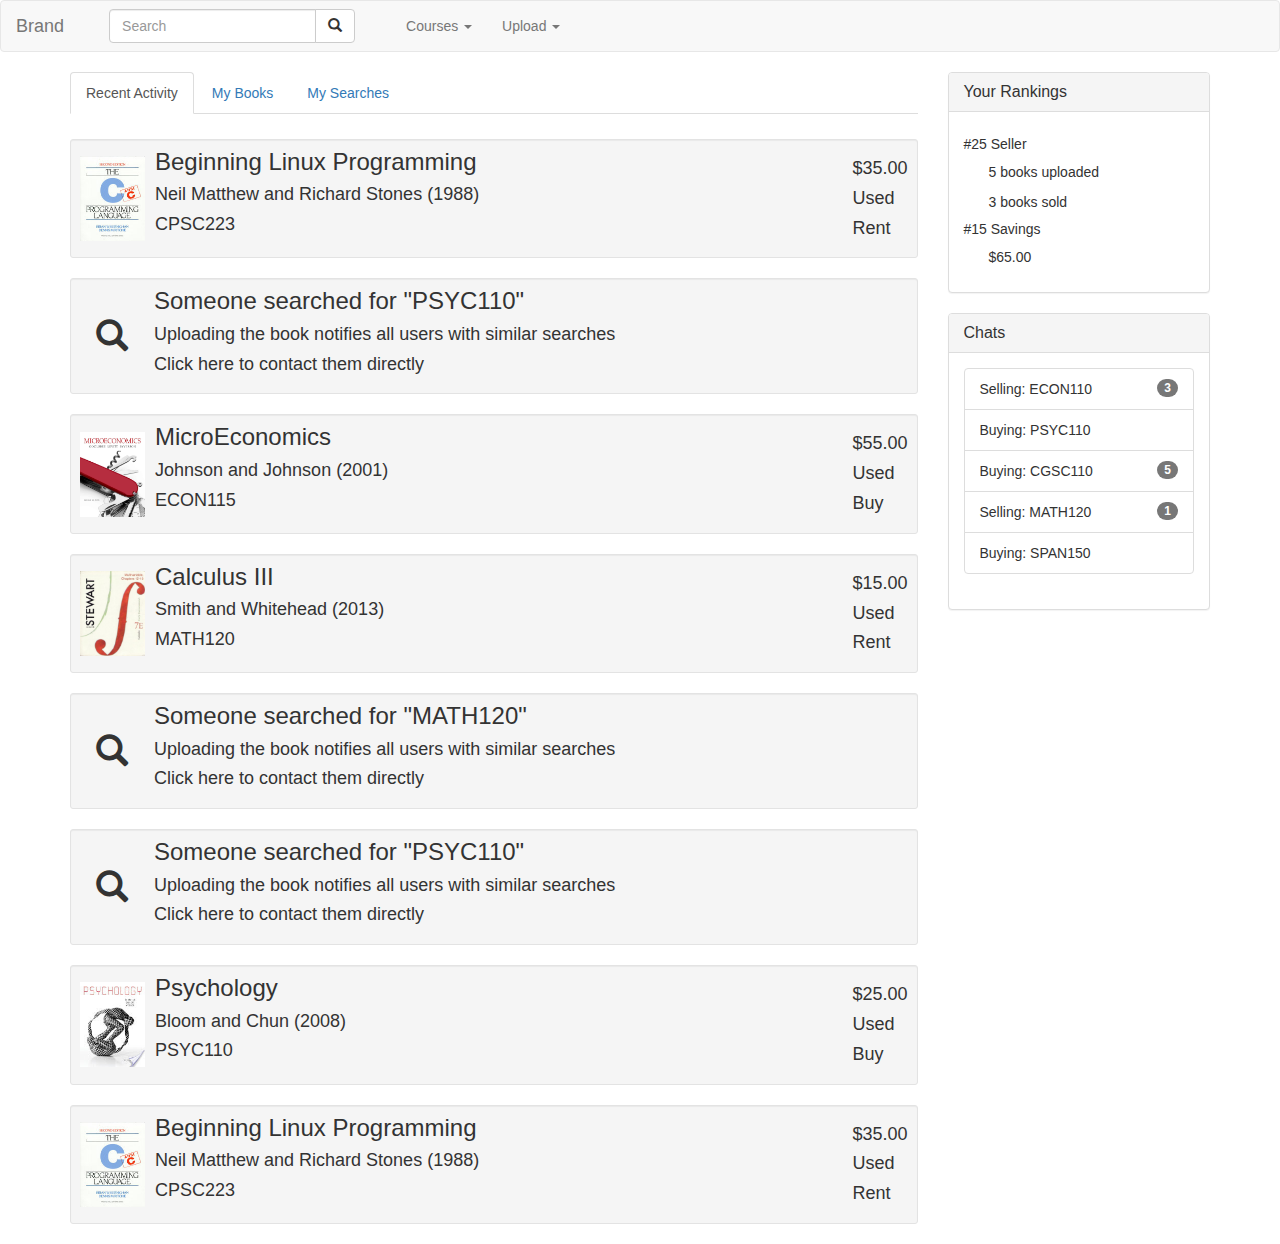
==== index.html @ 755d3ce6 "working navbar on collapse course/upload button not ready" ====
<!DOCTYPE html>
<html>

    <head>
         <link rel="stylesheet" href="css/bootstrap.css"> 
         <link rel="stylesheet" href="css/my.css">
         <title>BoolaBooks</title>
    </head>

    <body>
        
        <nav class="navbar navbar-default" role="navigation">
            <!-- Brand and toggle get grouped for better mobile display -->
            <div class="navbar-header">
                <button type="button" class="navbar-toggle" data-toggle="collapse" data-target="#bs-example-navbar-collapse-1">
                <span class="sr-only">Toggle navigation</span>
                <span class="icon-bar"></span>
                <span class="icon-bar"></span>
                <span class="icon-bar"></span>
                </button>
                <a class="navbar-brand" href="#">Brand</a>
            </div>

            <!-- Collect the nav links, forms, and other content for toggling -->
            <div class="collapse navbar-collapse" id="bs-example-navbar-collapse-1">
                <div class="col-sm-3 col-md-3">
                    <form class="navbar-form" role="search">
                        <div class="input-group">
                            <input type="text" class="form-control" placeholder="Search" name="q">
                            <div class="input-group-btn">
                                <button class="btn btn-default" type="submit"><i class="glyphicon glyphicon-search"></i></button>
                            </div>
                        </div>
                    </form>
                </div>
                <ul class="nav navbar-nav">
                    <li class="dropdown">
                        <a href="#" class="dropdown-toggle" data-toggle="dropdown">Courses <b class="caret"></b></a>
                        <ul class="dropdown-menu">
                        <li><a href="#">Action</a></li>
                        <li><a href="#">Another action</a></li>
                        <li><a href="#">Something else here</a></li>
                        <li class="divider"></li>
                        <li><a href="#">Separated link</a></li>
                        <li class="divider"></li>
                        <li><a href="#">One more separated link</a></li>
                        </ul>
                    </li>
                    <li class="dropdown">
                        <a href="#" class="dropdown-toggle" data-toggle="dropdown">Upload <b class="caret"></b></a>
                        <ul class="dropdown-menu">
                        <li><a href="#">Action</a></li>
                        <li><a href="#">Another action</a></li>
                        <li><a href="#">Something else here</a></li>
                        <li class="divider"></li>
                        <li><a href="#">Separated link</a></li>
                        <li class="divider"></li>
                        <li><a href="#">One more separated link</a></li>
                        </ul>
                    </li>
                </ul>
            </div><!-- /.navbar-collapse -->
        </nav>

        <div class="container">

            <div class="row activity-and-user-rankings">
                <div class="activity col-md-9 col-xs-12">
                    <ul class="nav nav-tabs"> <!-- not using justified works better for mobile -->
                        <li role="presentation" class="active"><a href="#">Recent Activity</a></li>
                        <li role="presentation"><a href="myBooks.html">My Books</a></li>
                        <li role="presentation"><a href="mySearches.html">My Searches</a></li>
                    </ul>
                    
                    <ul class="list-unstyled">                        
                        <li>
                            <div class="media well well-sm">
                                <div class="media-left media-middle">
                                    <img class="media-object" src="images/csBook.jpeg" alt="This is a ferrari.">
                                </div>
                                <div class="media-body">

                                    <div class="publication-info">
                                        <h3 class="media-heading">Beginning Linux Programming</h3>
                                        <h4>Neil Matthew and Richard Stones (1988)</h4>
                                        <h4>CPSC223</h4>
                                    </div>
                                </div>
                                <div class="media-right media-middle">
                                    <h4>$35.00</h4>
                                    <h4>Used</h4>
                                    <h4>Rent</h4>
                                </div>
                            </div>
                        </li>

                        <li>
                            <div class="media well well-sm">
                                <div class="media-left media-middle">
                                    <i class="glyphicon glyphicon-search search-icon"></i>
                                </div>
                                <div class="media-body">

                                    <div class="publication-info">
                                        <h3 class="media-heading">Someone searched for "PSYC110"</h3>
                                        <h4>Uploading the book notifies all users with similar searches</h4>
                                        <h4>Click here to contact them directly</h4>
                                    </div>
                                </div>
                            </div>
                        </li>

                        <li>
                            <div class="media well well-sm">
                                <div class="media-left media-middle">
                                    <img class="media-object" src="images/econBook.png" alt="This is a ferrari.">
                                </div>
                                <div class="media-body">

                                    <div class="publication-info">
                                        <h3 class="media-heading">MicroEconomics</h3>
                                        <h4>Johnson and Johnson (2001)</h4>
                                        <h4>ECON115</h4>
                                    </div>
                                </div>
                                <div class="media-right media-middle">
                                    <h4>$55.00</h4>
                                    <h4>Used</h4>
                                    <h4>Buy</h4>
                                </div>
                            </div>
                        </li>

                        <li>
                            <div class="media well well-sm">
                                <div class="media-left media-middle">
                                    <img class="media-object" src="images/mathBook.jpg" alt="This is a ferrari.">
                                </div>
                                <div class="media-body">

                                    <div class="publication-info">
                                        <h3 class="media-heading">Calculus III</h3>
                                        <h4>Smith and Whitehead (2013)</h4>
                                        <h4>MATH120</h4>
                                    </div>
                                </div>
                                <div class="media-right media-middle">
                                    <h4>$15.00</h4>
                                    <h4>Used</h4>
                                    <h4>Rent</h4>
                                </div>
                            </div>
                        </li>

                        <li>
                            <div class="media well well-sm">
                                <div class="media-left media-middle">
                                    <i class="glyphicon glyphicon-search search-icon"></i>
                                </div>
                                <div class="media-body">

                                    <div class="publication-info">
                                        <h3 class="media-heading">Someone searched for "MATH120"</h3>
                                        <h4>Uploading the book notifies all users with similar searches</h4>
                                        <h4>Click here to contact them directly</h4>
                                    </div>
                                </div>
                            </div>
                        </li>

                        <li>
                            <div class="media well well-sm">
                                <div class="media-left media-middle">
                                    <i class="glyphicon glyphicon-search search-icon"></i>
                                </div>
                                <div class="media-body">

                                    <div class="publication-info">
                                        <h3 class="media-heading">Someone searched for "PSYC110"</h3>
                                        <h4>Uploading the book notifies all users with similar searches</h4>
                                        <h4>Click here to contact them directly</h4>
                                    </div>
                                </div>
                            </div>
                        </li>

                        <li>
                            <div class="media well well-sm">
                                <div class="media-left media-middle">
                                    <img class="media-object" src="images/psychBook.jpeg" alt="This is a ferrari.">
                                </div>
                                <div class="media-body">

                                    <div class="publication-info">
                                        <h3 class="media-heading">Psychology</h3>
                                        <h4>Bloom and Chun (2008)</h4>
                                        <h4>PSYC110</h4>
                                    </div>
                                </div>
                                <div class="media-right media-middle">
                                    <h4>$25.00</h4>
                                    <h4>Used</h4>
                                    <h4>Buy</h4>
                                </div>
                            </div>
                        </li>

                        <li>
                            <div class="media well well-sm">
                                <div class="media-left media-middle">
                                    <img class="media-object" src="images/csBook.jpeg" alt="This is a ferrari.">
                                </div>
                                <div class="media-body">

                                    <div class="publication-info">
                                        <h3 class="media-heading">Beginning Linux Programming</h3>
                                        <h4>Neil Matthew and Richard Stones (1988)</h4>
                                        <h4>CPSC223</h4>
                                    </div>
                                </div>
                                <div class="media-right media-middle">
                                    <h4>$35.00</h4>
                                    <h4>Used</h4>
                                    <h4>Rent</h4>
                                </div>
                            </div>
                        </li>
                    </ul>
                </div>

                <div class="col-md-3 col-xs-12">                    
                    <div class="user-rankings panel panel-default">
                        <div class="panel-heading">
                            <h4 class="panel-title">Your Rankings</h4>
                        </div>
                        <div class="panel-body">
                            <h5>#25 Seller</h5>
                            <p>5 books uploaded</p>
                            <p>3 books sold</p>
                            <h5>#15 Savings</h5>
                            <p>$65.00</p>                            
                        </div>
                    </div>
                    
                    <div class="chats panel panel-default">
                        <div class="panel-heading">
                            <h4 class="panel-title">Chats</h4>
                        </div>
                        <div class="panel-body">
                            <ul class="list-group">
                                <li class="list-group-item">
                                    <span class="badge">3</span>
                                    Selling: ECON110
                                </li>
                                <li class="list-group-item">Buying: PSYC110</li>
                                <li class="list-group-item">
                                    <span class="badge">5</span>
                                    Buying: CGSC110
                                </li>
                                <li class="list-group-item">
                                    <span class="badge">1</span>
                                    Selling: MATH120
                                </li>
                                <li class="list-group-item">Buying: SPAN150</li>
                            </ul>
                        </div>
                    </div>
                </div>
            </div>
        </div>
            
        <script src="https://ajax.googleapis.com/ajax/libs/jquery/1.11.1/jquery.min.js"></script>
        <script src="js/bootstrap.js"></script>  
    </body>
    
</html>
---- css/my.css ----
/* activity tab customization */
.activity img.media-object { 
    height: 85px; /* eying the size */
    width: 65px;
}

.activity .search-icon {
    font-size: 32px; /* half the image size */
    margin-right: 16px; /* 32px / 2 */
    margin-left: 16px; /* 32px / 2 */
}

.activity .nav-tabs {
    margin-bottom: 25px;
}

/* booklist tab customization */
.bookList img.media-object {
    height: 68px; /* 20% smaller than an activity image */
    width: 52px;
}

/* searchList tab customization */
.searchList .search-icon {
    font-size: 26px; /* half the image size */
    margin-right: 13px; /* 32px / 2 */
    margin-left: 13px; /* 32px / 2 */
}

.searchList .nav-tabs {
    margin-bottom: 25px;
}

.searchList p {
    font-size: 26px;
}

/* user-rankings customization */
.user-rankings.panel p {
    text-indent: 25px;
}
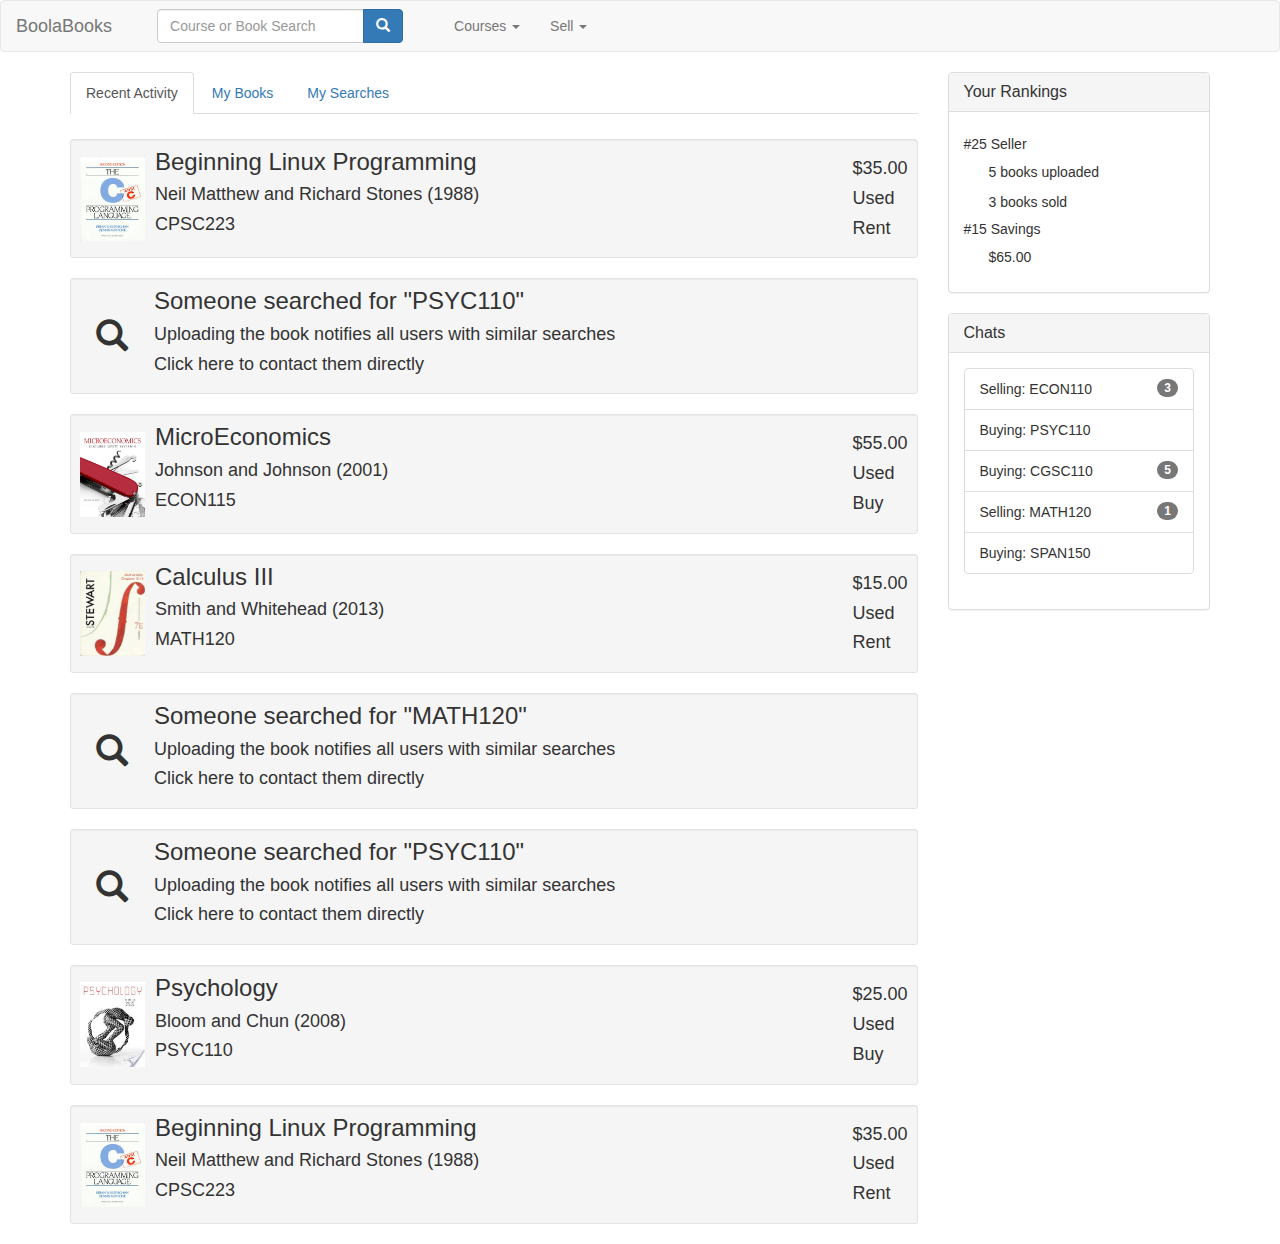
==== commit e271a88a: "basic upload form set up" ====
--- a/index.html
+++ b/index.html
@@ -18,7 +18,7 @@
                 <span class="icon-bar"></span>
                 <span class="icon-bar"></span>
                 </button>
-                <a class="navbar-brand" href="#">Brand</a>
+                <a class="navbar-brand" href="#">BoolaBooks</a>
             </div>
 
             <!-- Collect the nav links, forms, and other content for toggling -->
@@ -26,9 +26,9 @@
                 <div class="col-sm-3 col-md-3">
                     <form class="navbar-form" role="search">
                         <div class="input-group">
-                            <input type="text" class="form-control" placeholder="Search" name="q">
+                            <input type="text" class="form-control" placeholder="Course or Book Search">
                             <div class="input-group-btn">
-                                <button class="btn btn-default" type="submit"><i class="glyphicon glyphicon-search"></i></button>
+                                <button class="btn btn-primary" type="submit"><i class="glyphicon glyphicon-search"></i></button>
                             </div>
                         </div>
                     </form>
@@ -47,15 +47,21 @@
                         </ul>
                     </li>
                     <li class="dropdown">
-                        <a href="#" class="dropdown-toggle" data-toggle="dropdown">Upload <b class="caret"></b></a>
+                        <a href="#" class="dropdown-toggle" data-toggle="dropdown">Sell <b class="caret"></b></a>
                         <ul class="dropdown-menu">
-                        <li><a href="#">Action</a></li>
-                        <li><a href="#">Another action</a></li>
-                        <li><a href="#">Something else here</a></li>
-                        <li class="divider"></li>
-                        <li><a href="#">Separated link</a></li>
-                        <li class="divider"></li>
-                        <li><a href="#">One more separated link</a></li>
+                            <form>
+                                <div>
+                                    <label for="isbn">ISBN</label>
+                                    <input type="number" class="form-control" placeholder="978XXXXXXXXXX" id="isbn"><br /> 
+                                    <label for="price">Price</label>
+                                    <input type="decimal" class="form-control" placeholder="XX.XX" id="price"><br /> 
+                                    <label for="course">Course #</label>
+                                    <input type="text" class="form-control" placeholder="ABCD123" id="course"><br /> 
+                                    <div class="submit-button">
+                                        <button class="btn btn-primary" type="submit">Upload</button>
+                                    </div>
+                                </div>
+                            </form>
                         </ul>
                     </li>
                 </ul>
--- a/css/my.css
+++ b/css/my.css
@@ -1,3 +1,8 @@
+/* navbar customization */
+.dropdown-menu .submit-button {
+    text-align: center;
+}
+
 /* activity tab customization */
 .activity img.media-object { 
     height: 85px; /* eying the size */
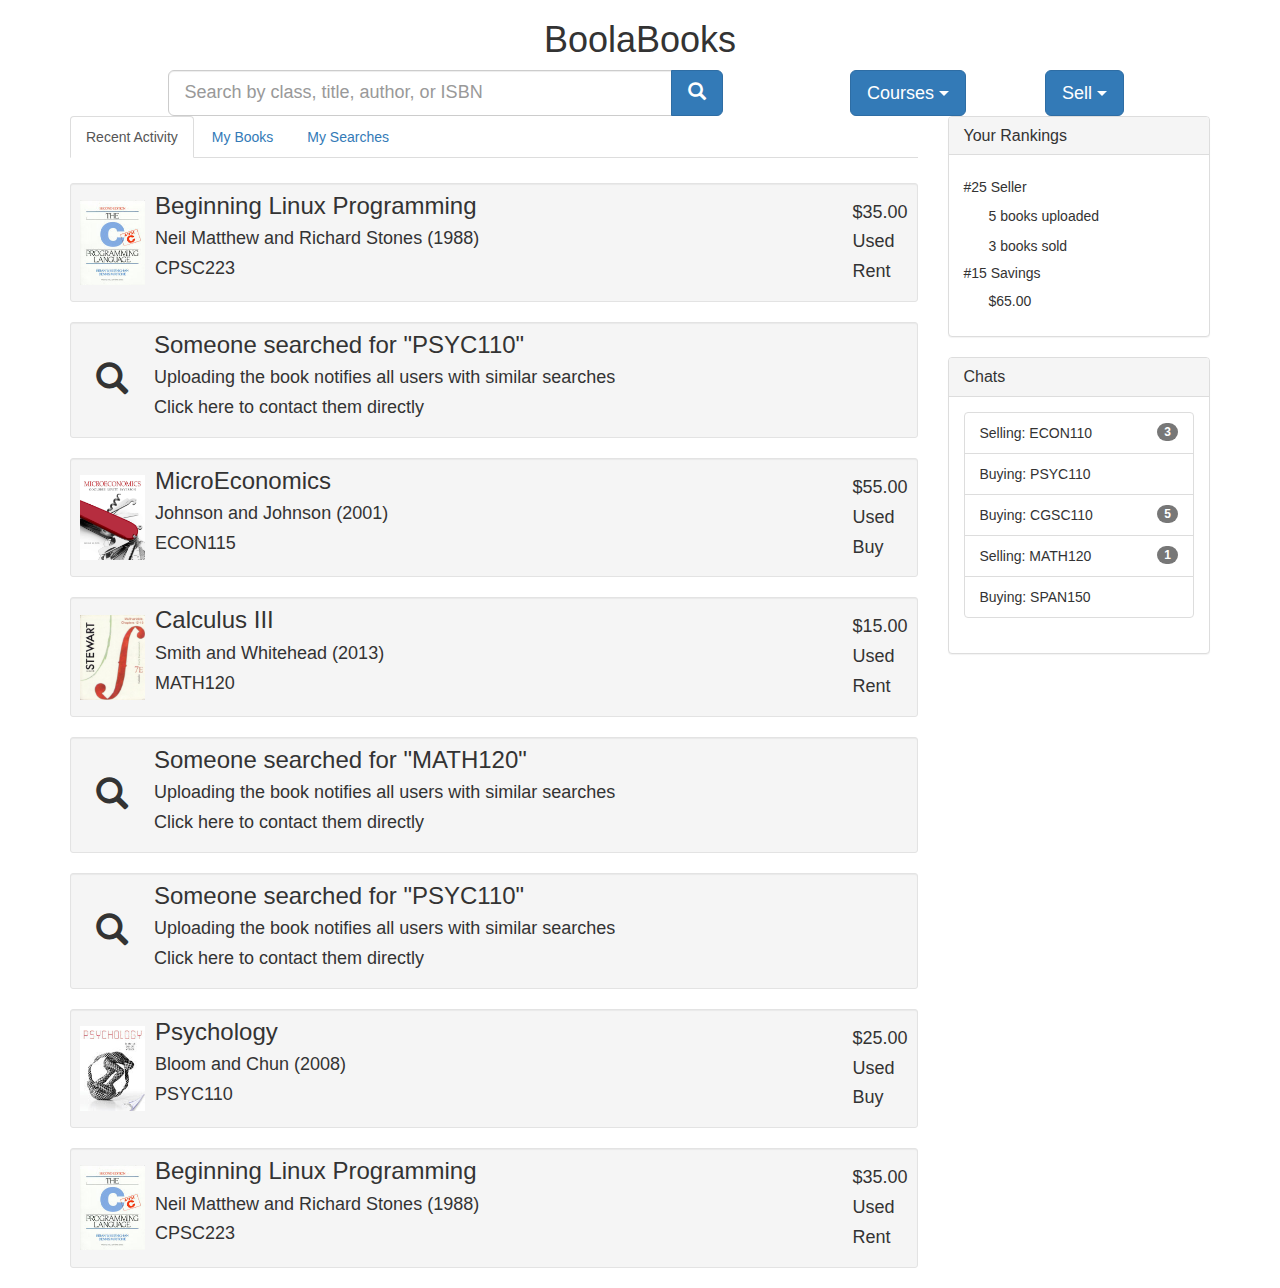
==== commit 4931e501: "basic layout done for no navbar, no styling yet tho" ====
--- a/index.html
+++ b/index.html
@@ -8,67 +8,59 @@
     </head>
 
     <body>
-        
-        <nav class="navbar navbar-default" role="navigation">
-            <!-- Brand and toggle get grouped for better mobile display -->
-            <div class="navbar-header">
-                <button type="button" class="navbar-toggle" data-toggle="collapse" data-target="#bs-example-navbar-collapse-1">
-                <span class="sr-only">Toggle navigation</span>
-                <span class="icon-bar"></span>
-                <span class="icon-bar"></span>
-                <span class="icon-bar"></span>
-                </button>
-                <a class="navbar-brand" href="#">BoolaBooks</a>
+
+        <div class="container">
+
+            <div class="row branding">
+                <div class="col-md-10 col-md-offset-1">
+                    <h1>BoolaBooks</h1>
+                </div>
             </div>
 
-            <!-- Collect the nav links, forms, and other content for toggling -->
-            <div class="collapse navbar-collapse" id="bs-example-navbar-collapse-1">
-                <div class="col-sm-3 col-md-3">
-                    <form class="navbar-form" role="search">
-                        <div class="input-group">
-                            <input type="text" class="form-control" placeholder="Course or Book Search">
-                            <div class="input-group-btn">
-                                <button class="btn btn-primary" type="submit"><i class="glyphicon glyphicon-search"></i></button>
-                            </div>
-                        </div>
-                    </form>
-                </div>
-                <ul class="nav navbar-nav">
-                    <li class="dropdown">
-                        <a href="#" class="dropdown-toggle" data-toggle="dropdown">Courses <b class="caret"></b></a>
-                        <ul class="dropdown-menu">
-                        <li><a href="#">Action</a></li>
-                        <li><a href="#">Another action</a></li>
-                        <li><a href="#">Something else here</a></li>
-                        <li class="divider"></li>
-                        <li><a href="#">Separated link</a></li>
-                        <li class="divider"></li>
-                        <li><a href="#">One more separated link</a></li>
+            <div class="row actions">
+                <div class="search-action col-md-6 col-md-offset-1 col-xs-10 col-xs-offset-1">
+                    <div class="input-group input-group-lg">
+                        <input type="text" class="form-control" placeholder="Search by class, title, author, or ISBN">
+                        <span class="input-group-btn">
+                            <button class="btn btn-primary" type="button">
+                                <i class='glyphicon glyphicon-search'></i>
+                            </button>
+                        </span>
+                    </div>
+                </div>
+
+                <div class="courses-action col-md-2 col-xs-5 col-xs-offset-1">
+                    <div class="dropdown">
+                        <button class="btn btn-lg btn-primary dropdown-toggle" type="button" id="dropdownMenu1" data-toggle="dropdown" aria-haspopup="true" aria-expanded="true">
+                            Courses
+                            <span class="caret"></span>
+                        </button>
+                        <ul class="dropdown-menu" aria-labelledby="dropdownMenu1">
+                            <li><a href="#">ECON110</a></li>
+                            <li><a href="#">ECON210</a></li>
+                            <li><a href="#">ECON310</a></li>
+                            <li role="separator" class="divider"></li>
+                            <li><a href="#">MATH120</a></li>
                         </ul>
-                    </li>
-                    <li class="dropdown">
-                        <a href="#" class="dropdown-toggle" data-toggle="dropdown">Sell <b class="caret"></b></a>
-                        <ul class="dropdown-menu">
-                            <form>
-                                <div>
-                                    <label for="isbn">ISBN</label>
-                                    <input type="number" class="form-control" placeholder="978XXXXXXXXXX" id="isbn"><br /> 
-                                    <label for="price">Price</label>
-                                    <input type="decimal" class="form-control" placeholder="XX.XX" id="price"><br /> 
-                                    <label for="course">Course #</label>
-                                    <input type="text" class="form-control" placeholder="ABCD123" id="course"><br /> 
-                                    <div class="submit-button">
-                                        <button class="btn btn-primary" type="submit">Upload</button>
-                                    </div>
-                                </div>
-                            </form>
+                    </div>
+                </div>
+
+                <div class="sell-action col-md-2 col-xs-5">
+                    <div class="dropdown">
+                        <button class="btn btn-lg btn-primary dropdown-toggle" type="button" id="dropdownMenu1" data-toggle="dropdown" aria-haspopup="true" aria-expanded="true">
+                            Sell
+                            <span class="caret"></span>
+                        </button>
+                        <ul class="dropdown-menu" aria-labelledby="dropdownMenu1">
+                            <li><a href="#">ECON110</a></li>
+                            <li><a href="#">ECON210</a></li>
+                            <li><a href="#">ECON310</a></li>
+                            <li role="separator" class="divider"></li>
+                            <li><a href="#">MATH120</a></li>>
                         </ul>
-                    </li>
-                </ul>
-            </div><!-- /.navbar-collapse -->
-        </nav>
-
-        <div class="container">
+                    </div>
+                </div>
+            </div>
 
             <div class="row activity-and-user-rankings">
                 <div class="activity col-md-9 col-xs-12">
--- a/css/my.css
+++ b/css/my.css
@@ -1,5 +1,5 @@
-/* navbar customization */
-.dropdown-menu .submit-button {
+/* branding customization */
+.branding {
     text-align: center;
 }
 
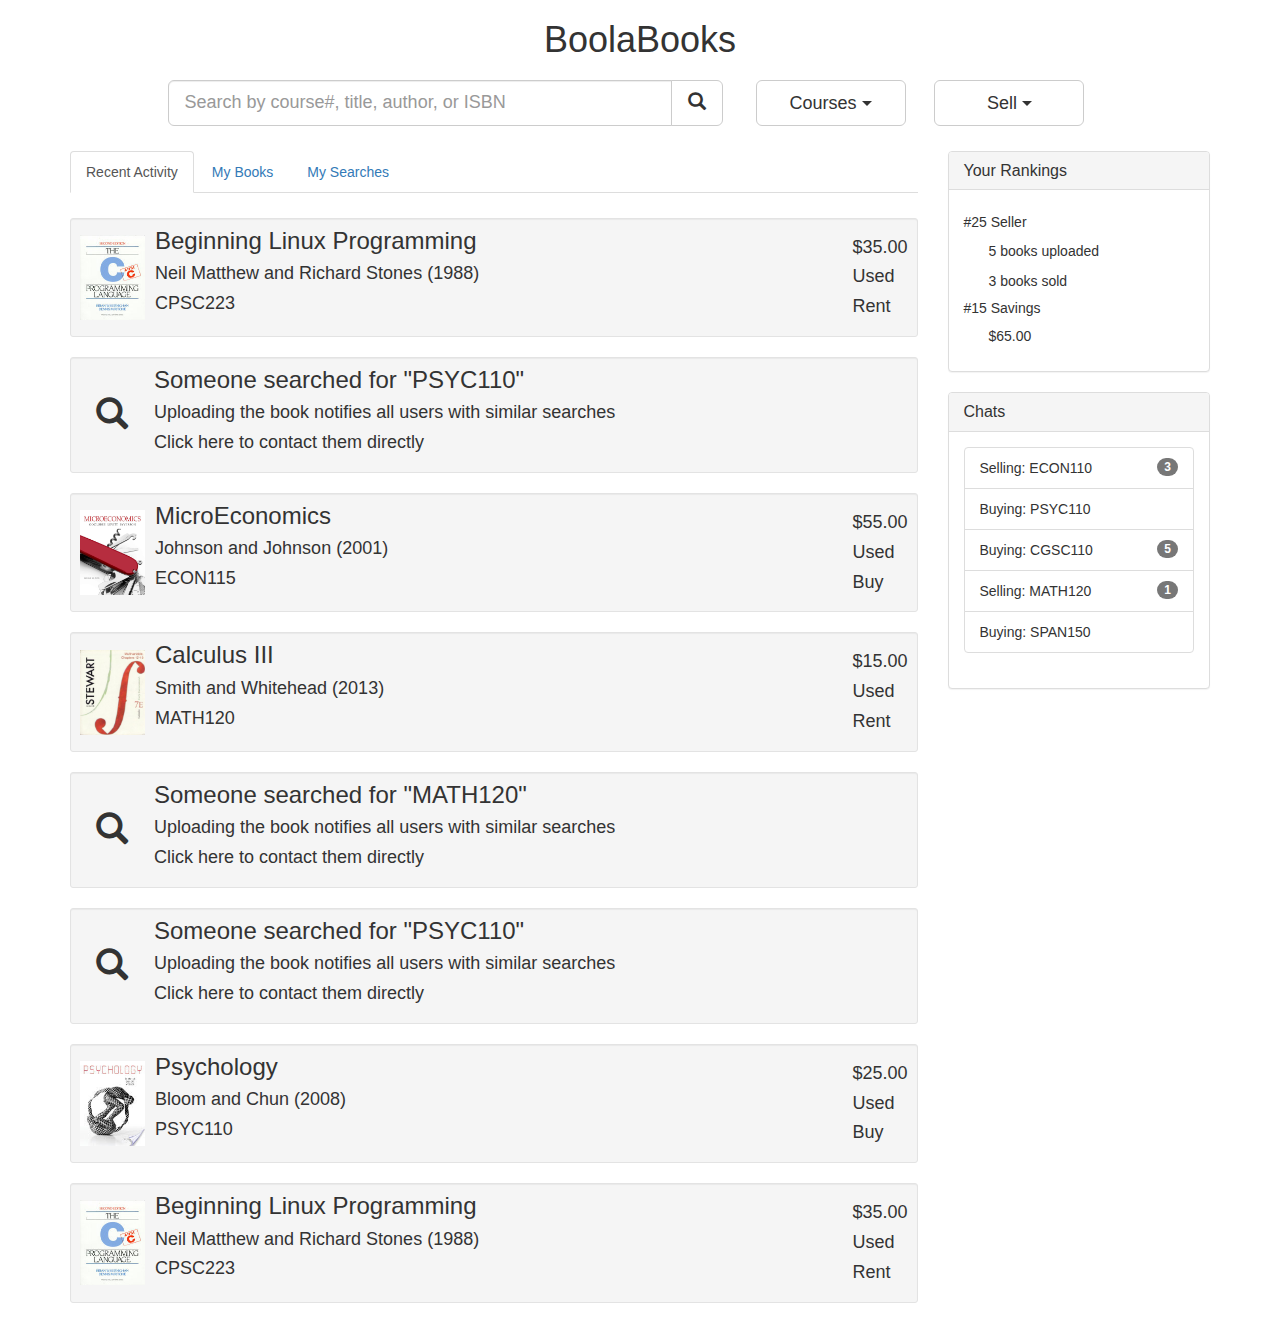
==== commit 9487a49e: "correct layouts and example dropdown menus" ====
--- a/index.html
+++ b/index.html
@@ -18,20 +18,21 @@
             </div>
 
             <div class="row actions">
-                <div class="search-action col-md-6 col-md-offset-1 col-xs-10 col-xs-offset-1">
-                    <div class="input-group input-group-lg">
-                        <input type="text" class="form-control" placeholder="Search by class, title, author, or ISBN">
+                <div class="search-action col-md-6 col-md-offset-1 col-sm-12 col-xs-12">
+                    <div class="input-group input-group-lg pull-right">
+                        <input type="text" class="form-control" placeholder="Search by course#, title, author, or ISBN">
                         <span class="input-group-btn">
-                            <button class="btn btn-primary" type="button">
+                            <button class="btn btn-default" type="button">
                                 <i class='glyphicon glyphicon-search'></i>
                             </button>
                         </span>
                     </div>
                 </div>
 
-                <div class="courses-action col-md-2 col-xs-5 col-xs-offset-1">
+                <div class="secondary-action col-md-4 col-sm-12 col-xs-12 text-center">
+                    
                     <div class="dropdown">
-                        <button class="btn btn-lg btn-primary dropdown-toggle" type="button" id="dropdownMenu1" data-toggle="dropdown" aria-haspopup="true" aria-expanded="true">
+                        <button class="btn btn-lg btn-default dropdown-toggle" type="button" id="dropdownMenu1" data-toggle="dropdown" aria-haspopup="true" aria-expanded="true">
                             Courses
                             <span class="caret"></span>
                         </button>
@@ -43,20 +44,26 @@
                             <li><a href="#">MATH120</a></li>
                         </ul>
                     </div>
-                </div>
-
-                <div class="sell-action col-md-2 col-xs-5">
+
                     <div class="dropdown">
-                        <button class="btn btn-lg btn-primary dropdown-toggle" type="button" id="dropdownMenu1" data-toggle="dropdown" aria-haspopup="true" aria-expanded="true">
+                        <button class="btn btn-lg btn-default dropdown-toggle" type="button" id="dropdownMenu2" data-toggle="dropdown" aria-haspopup="true" aria-expanded="true">
                             Sell
                             <span class="caret"></span>
                         </button>
-                        <ul class="dropdown-menu" aria-labelledby="dropdownMenu1">
-                            <li><a href="#">ECON110</a></li>
-                            <li><a href="#">ECON210</a></li>
-                            <li><a href="#">ECON310</a></li>
-                            <li role="separator" class="divider"></li>
-                            <li><a href="#">MATH120</a></li>>
+                        <ul class="dropdown-menu" aria-labelledby="dropdownMenu2">
+                            <form>
+                                <div>
+                                    <label for="isbn">ISBN</label>
+                                    <input type="number" class="form-control" placeholder="978XXXXXXXXXX" id="isbn"><br /> 
+                                    <label for="price">Price</label>
+                                    <input type="decimal" class="form-control" placeholder="XX.XX" id="price"><br /> 
+                                    <label for="course">Course #</label>
+                                    <input type="text" class="form-control" placeholder="ABCD123" id="course"><br /> 
+                                    <div class="submit-button">
+                                        <button class="btn btn-default" type="submit">Upload</button>
+                                    </div>
+                                </div>
+                            </form>
                         </ul>
                     </div>
                 </div>
--- a/css/my.css
+++ b/css/my.css
@@ -1,5 +1,24 @@
 /* branding customization */
 .branding {
+    text-align: center;
+    margin-bottom: 10px;
+}
+
+/* actions customization */
+.search-action, .secondary-action {
+    margin-bottom: 25px;
+}
+
+.secondary-action .dropdown {
+    display: inline;
+}
+
+.actions .dropdown button.dropdown-toggle {
+    width: 150px;
+    margin-right: 25px;
+}
+
+.actions .dropdown  .dropdown-menu .submit-button {
     text-align: center;
 }
 
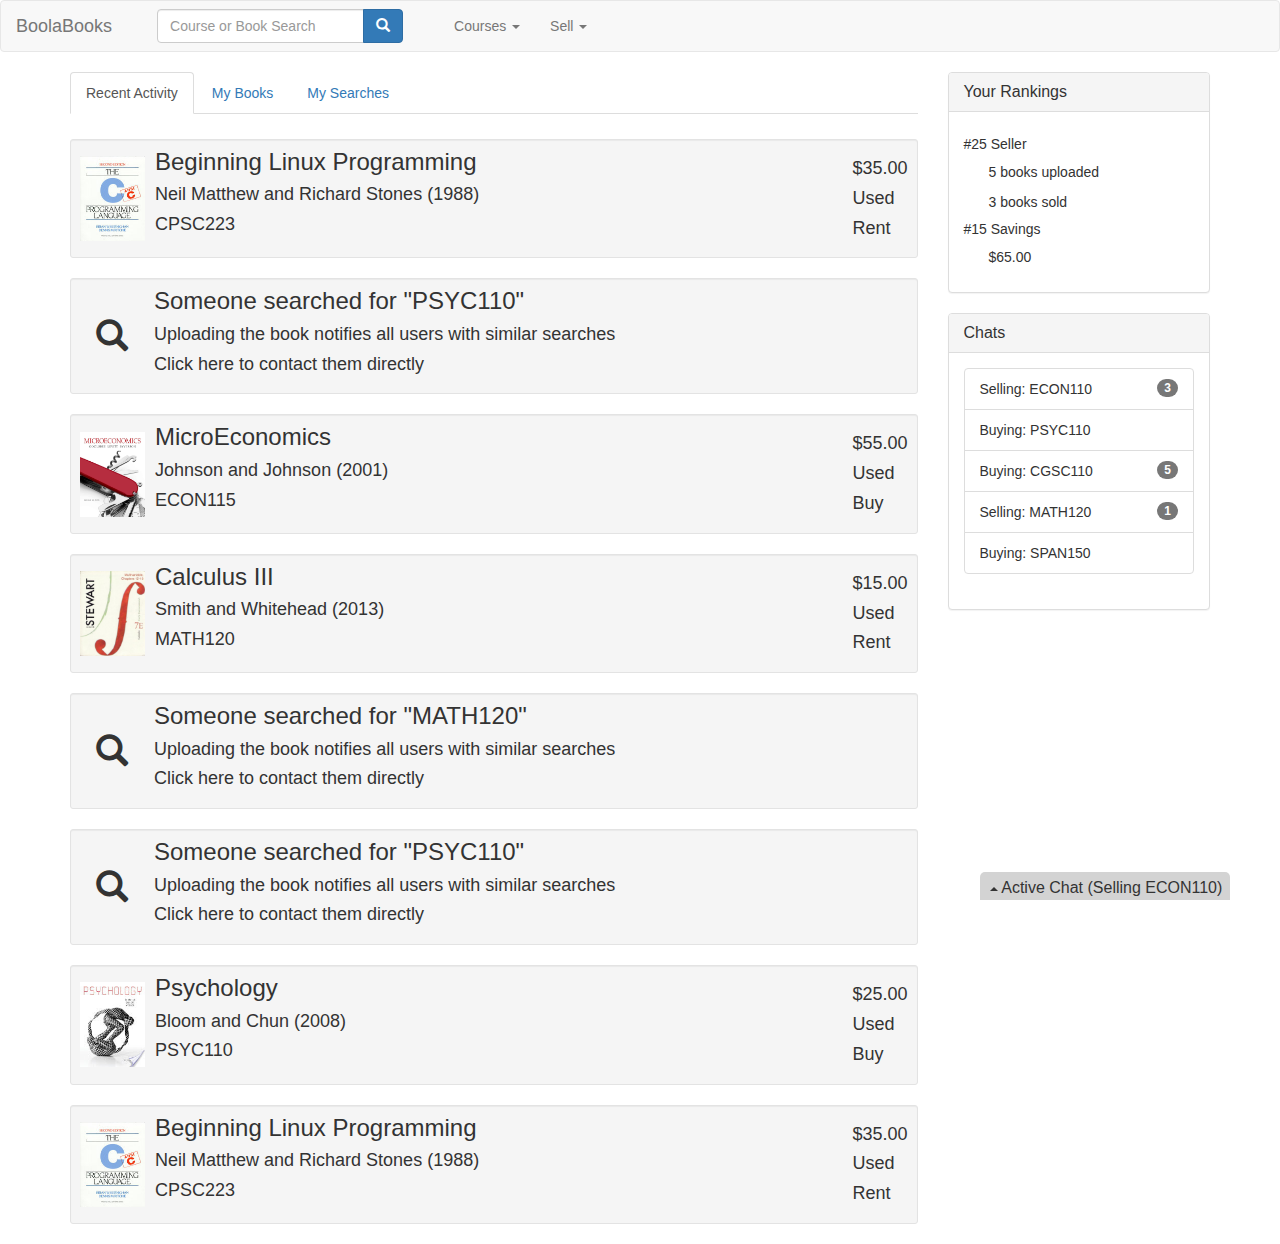
==== commit 2faa5429: "active-chat tab added to bottom" ====
--- a/index.html
+++ b/index.html
@@ -8,49 +8,47 @@
     </head>
 
     <body>
-
-        <div class="container">
-
-            <div class="row branding">
-                <div class="col-md-10 col-md-offset-1">
-                    <h1>BoolaBooks</h1>
+        
+        <nav class="navbar navbar-default" role="navigation">
+            <!-- Brand and toggle get grouped for better mobile display -->
+            <div class="navbar-header">
+                <button type="button" class="navbar-toggle" data-toggle="collapse" data-target="#bs-example-navbar-collapse-1">
+                <span class="sr-only">Toggle navigation</span>
+                <span class="icon-bar"></span>
+                <span class="icon-bar"></span>
+                <span class="icon-bar"></span>
+                </button>
+                <a class="navbar-brand" href="#">BoolaBooks</a>
+            </div>
+
+            <!-- Collect the nav links, forms, and other content for toggling -->
+            <div class="collapse navbar-collapse" id="bs-example-navbar-collapse-1">
+                <div class="col-sm-3 col-md-3">
+                    <form class="navbar-form" role="search">
+                        <div class="input-group">
+                            <input type="text" class="form-control" placeholder="Course or Book Search">
+                            <div class="input-group-btn">
+                                <button class="btn btn-primary" type="submit"><i class="glyphicon glyphicon-search"></i></button>
+                            </div>
+                        </div>
+                    </form>
                 </div>
-            </div>
-
-            <div class="row actions">
-                <div class="search-action col-md-6 col-md-offset-1 col-sm-12 col-xs-12">
-                    <div class="input-group input-group-lg pull-right">
-                        <input type="text" class="form-control" placeholder="Search by course#, title, author, or ISBN">
-                        <span class="input-group-btn">
-                            <button class="btn btn-default" type="button">
-                                <i class='glyphicon glyphicon-search'></i>
-                            </button>
-                        </span>
-                    </div>
-                </div>
-
-                <div class="secondary-action col-md-4 col-sm-12 col-xs-12 text-center">
-                    
-                    <div class="dropdown">
-                        <button class="btn btn-lg btn-default dropdown-toggle" type="button" id="dropdownMenu1" data-toggle="dropdown" aria-haspopup="true" aria-expanded="true">
-                            Courses
-                            <span class="caret"></span>
-                        </button>
-                        <ul class="dropdown-menu" aria-labelledby="dropdownMenu1">
-                            <li><a href="#">ECON110</a></li>
-                            <li><a href="#">ECON210</a></li>
-                            <li><a href="#">ECON310</a></li>
-                            <li role="separator" class="divider"></li>
-                            <li><a href="#">MATH120</a></li>
+                <ul class="nav navbar-nav">
+                    <li class="dropdown">
+                        <a href="#" class="dropdown-toggle" data-toggle="dropdown">Courses <b class="caret"></b></a>
+                        <ul class="dropdown-menu">
+                        <li><a href="#">ECON110</a></li>
+                        <li><a href="#">ECON210</a></li>
+                        <li><a href="#">ECON310</a></li>
+                        <li class="divider"></li>
+                        <li><a href="#">MATH120</a></li>
+                        <li class="divider"></li>
+                        <li><a href="#">SPAN150</a></li>
                         </ul>
-                    </div>
-
-                    <div class="dropdown">
-                        <button class="btn btn-lg btn-default dropdown-toggle" type="button" id="dropdownMenu2" data-toggle="dropdown" aria-haspopup="true" aria-expanded="true">
-                            Sell
-                            <span class="caret"></span>
-                        </button>
-                        <ul class="dropdown-menu" aria-labelledby="dropdownMenu2">
+                    </li>
+                    <li class="dropdown">
+                        <a href="#" class="dropdown-toggle" data-toggle="dropdown">Sell <b class="caret"></b></a>
+                        <ul class="dropdown-menu">
                             <form>
                                 <div>
                                     <label for="isbn">ISBN</label>
@@ -60,14 +58,17 @@
                                     <label for="course">Course #</label>
                                     <input type="text" class="form-control" placeholder="ABCD123" id="course"><br /> 
                                     <div class="submit-button">
-                                        <button class="btn btn-default" type="submit">Upload</button>
+                                        <button class="btn btn-primary" type="submit">Upload</button>
                                     </div>
                                 </div>
                             </form>
                         </ul>
-                    </div>
-                </div>
-            </div>
+                    </li>
+                </ul>
+            </div><!-- /.navbar-collapse -->
+        </nav>
+
+        <div class="container">
 
             <div class="row activity-and-user-rankings">
                 <div class="activity col-md-9 col-xs-12">
@@ -273,6 +274,13 @@
                 </div>
             </div>
         </div>
+
+        <div class="active-chat">
+            <span class="dropup">
+                <span class="caret"></span>
+            </span>
+            Active Chat (Selling ECON110)
+        </div>
             
         <script src="https://ajax.googleapis.com/ajax/libs/jquery/1.11.1/jquery.min.js"></script>
         <script src="js/bootstrap.js"></script>  
--- a/css/my.css
+++ b/css/my.css
@@ -1,24 +1,5 @@
-/* branding customization */
-.branding {
-    text-align: center;
-    margin-bottom: 10px;
-}
-
-/* actions customization */
-.search-action, .secondary-action {
-    margin-bottom: 25px;
-}
-
-.secondary-action .dropdown {
-    display: inline;
-}
-
-.actions .dropdown button.dropdown-toggle {
-    width: 150px;
-    margin-right: 25px;
-}
-
-.actions .dropdown  .dropdown-menu .submit-button {
+/* navbar customization */
+.dropdown-menu .submit-button {
     text-align: center;
 }
 
@@ -62,4 +43,17 @@
 /* user-rankings customization */
 .user-rankings.panel p {
     text-indent: 25px;
+}
+
+/* active-chat UI */
+.active-chat {
+    position: fixed;
+    bottom: 0;
+    right: 50px;
+    width: 250px;
+    font-size: 16px;
+    text-align: center;
+    padding: 5px 0 0 0;
+    border-radius: 5px 5px 0 0;
+    background-color: lightgray;
 }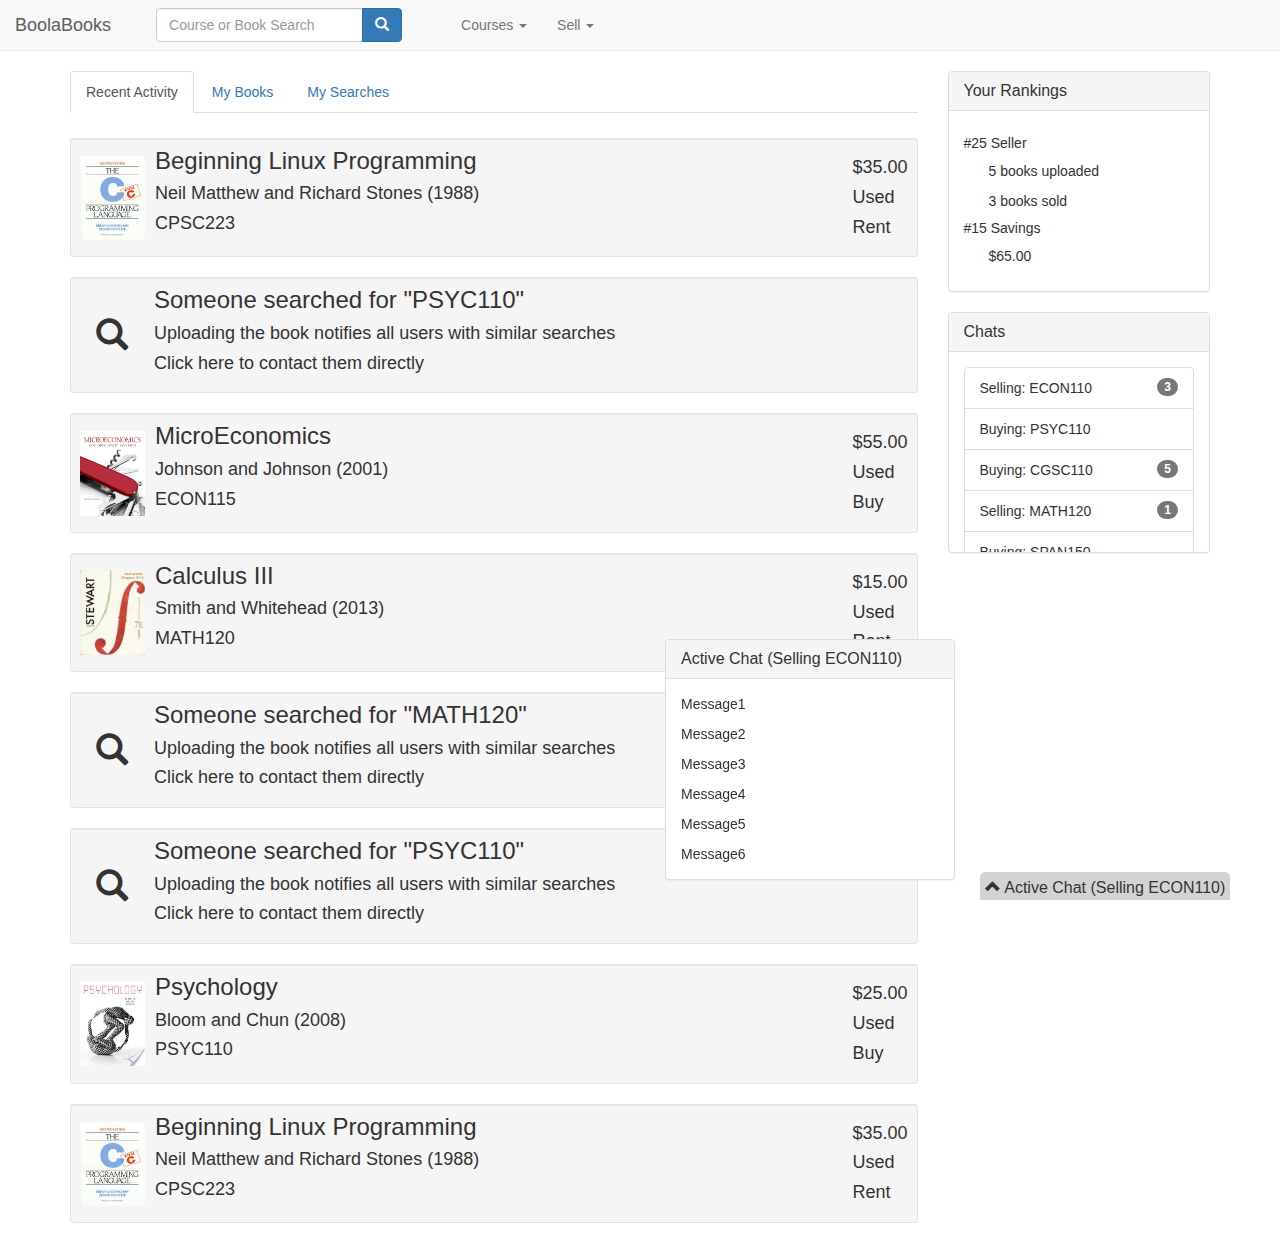
==== commit 2ee18524: "basic panel laid out" ====
--- a/index.html
+++ b/index.html
@@ -9,7 +9,7 @@
 
     <body>
         
-        <nav class="navbar navbar-default" role="navigation">
+        <nav class="navbar navbar-default navbar-static-top" role="navigation">
             <!-- Brand and toggle get grouped for better mobile display -->
             <div class="navbar-header">
                 <button type="button" class="navbar-toggle" data-toggle="collapse" data-target="#bs-example-navbar-collapse-1">
@@ -26,7 +26,7 @@
                 <div class="col-sm-3 col-md-3">
                     <form class="navbar-form" role="search">
                         <div class="input-group">
-                            <input type="text" class="form-control" placeholder="Course or Book Search">
+                            <input type="search" class="form-control" placeholder="Course or Book Search">
                             <div class="input-group-btn">
                                 <button class="btn btn-primary" type="submit"><i class="glyphicon glyphicon-search"></i></button>
                             </div>
@@ -252,7 +252,7 @@
                         <div class="panel-heading">
                             <h4 class="panel-title">Chats</h4>
                         </div>
-                        <div class="panel-body">
+                        <div class="panel-body fixed-panel">
                             <ul class="list-group">
                                 <li class="list-group-item">
                                     <span class="badge">3</span>
@@ -276,10 +276,35 @@
         </div>
 
         <div class="active-chat">
-            <span class="dropup">
-                <span class="caret"></span>
-            </span>
+            <i class="glyphicon glyphicon-chevron-up"></i>
             Active Chat (Selling ECON110)
+        </div>
+
+        <div class="chat-window col-md-3 col-xs-3">
+            <div class="panel panel-default">
+            <div class="panel-heading">
+                <h3 class="panel-title">Active Chat (Selling ECON110)</h3>
+            </div>
+            <div class="panel-body fixed-panel">
+                <p>Message1</p>
+                <p>Message2</p>
+                <p>Message3</p>
+                <p>Message4</p>
+                <p>Message5</p>
+                <p>Message6</p>
+                <p>Message7</p>
+                <p>Message8</p>
+                <p>Message9</p>
+                <form action="#" id="sendChatMessage">
+                    <div class="input-group">
+                        <input type="text" class="form-control" placeholder="Send Message">
+                        <div class="input-group-btn">
+                            <button class="btn btn-default" type="Send"><i class="glyphicon glyphicon-send"></i></button>
+                        </div>
+                    </div>
+                </form>
+            </div>
+            </div>
         </div>
             
         <script src="https://ajax.googleapis.com/ajax/libs/jquery/1.11.1/jquery.min.js"></script>
--- a/css/my.css
+++ b/css/my.css
@@ -45,7 +45,7 @@
     text-indent: 25px;
 }
 
-/* active-chat UI */
+/* active-chat customization */
 .active-chat {
     position: fixed;
     bottom: 0;
@@ -56,4 +56,15 @@
     padding: 5px 0 0 0;
     border-radius: 5px 5px 0 0;
     background-color: lightgray;
+}
+
+.chat-window {
+    position: fixed;
+    bottom: 0;
+    right: 310px;
+}
+
+.fixed-panel {
+    max-height: 200px;
+    overflow-y: scroll;
 }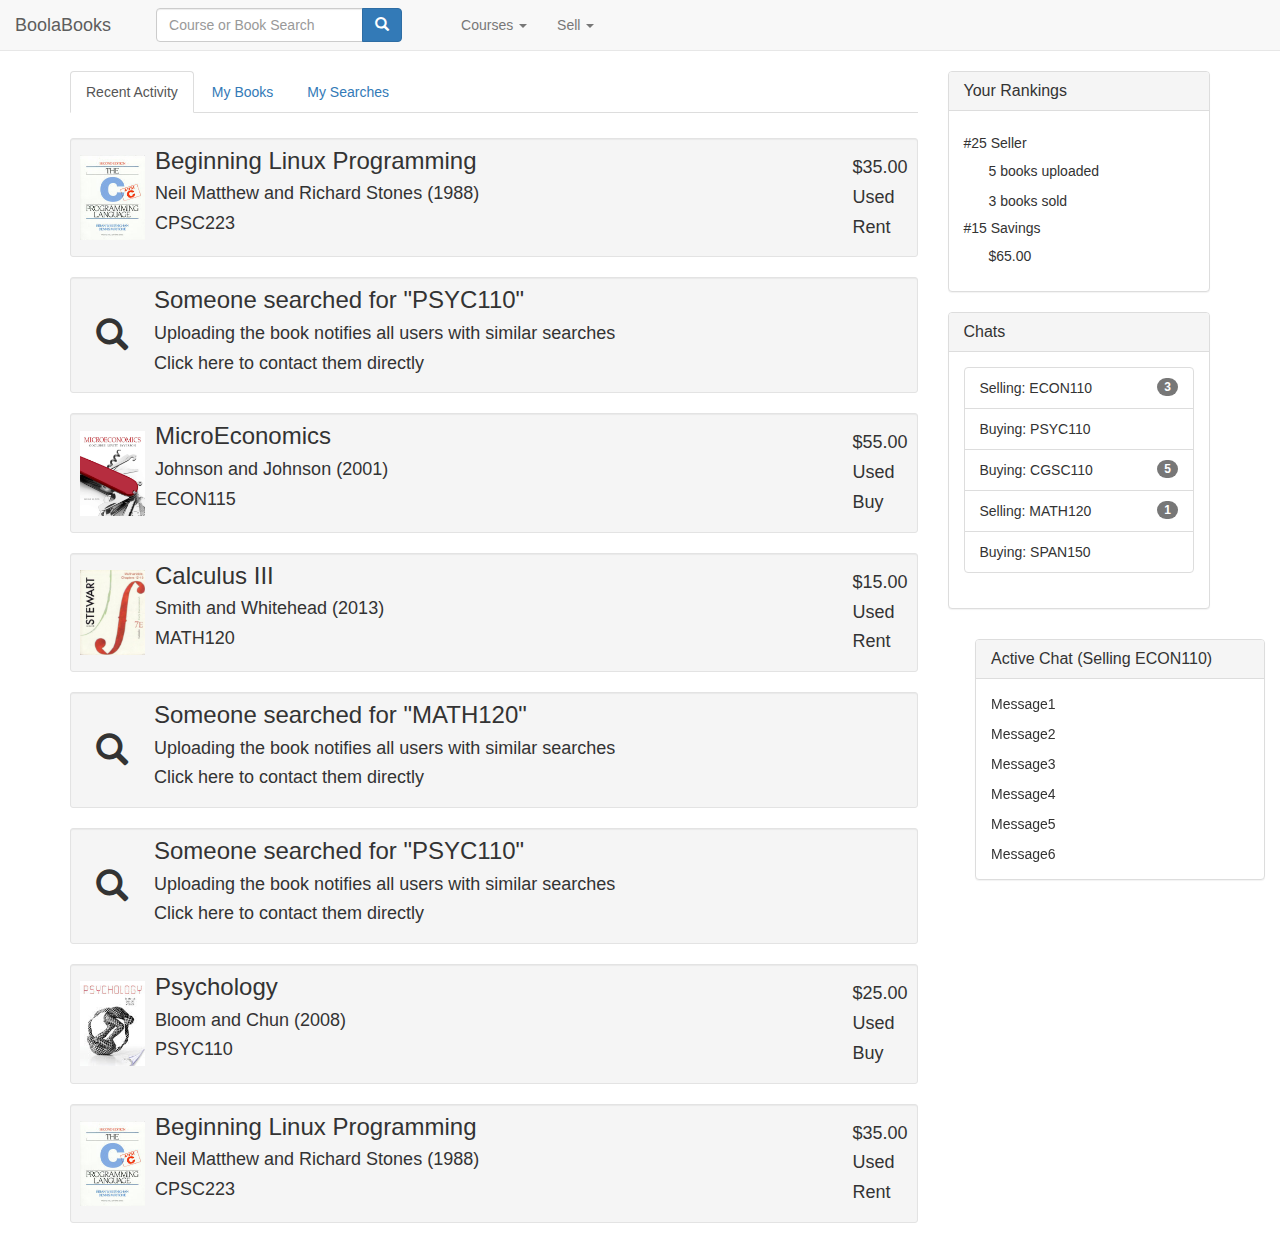
==== commit 07b69ae8: "chat panel ready" ====
--- a/index.html
+++ b/index.html
@@ -252,7 +252,7 @@
                         <div class="panel-heading">
                             <h4 class="panel-title">Chats</h4>
                         </div>
-                        <div class="panel-body fixed-panel">
+                        <div class="panel-body">
                             <ul class="list-group">
                                 <li class="list-group-item">
                                     <span class="badge">3</span>
@@ -275,12 +275,11 @@
             </div>
         </div>
 
-        <div class="active-chat">
-            <i class="glyphicon glyphicon-chevron-up"></i>
-            Active Chat (Selling ECON110)
-        </div>
-
-        <div class="chat-window col-md-3 col-xs-3">
+        <!-- <div class="active-chat">
+            <button class="btn btn-default" type="Send"><i class="glyphicon glyphicon-chevron-up"></i> Active Chat (Selling ECON110)</button>            
+        </div> -->
+
+        <div class="chat-window col-md-3 col-sm-6 col-xs-12">
             <div class="panel panel-default">
             <div class="panel-heading">
                 <h3 class="panel-title">Active Chat (Selling ECON110)</h3>
@@ -299,13 +298,13 @@
                     <div class="input-group">
                         <input type="text" class="form-control" placeholder="Send Message">
                         <div class="input-group-btn">
-                            <button class="btn btn-default" type="Send"><i class="glyphicon glyphicon-send"></i></button>
+                            <button class="btn btn-default" type="Submit"><i class="glyphicon glyphicon-send"></i></button>
                         </div>
                     </div>
                 </form>
             </div>
             </div>
-        </div>
+        </div> 
             
         <script src="https://ajax.googleapis.com/ajax/libs/jquery/1.11.1/jquery.min.js"></script>
         <script src="js/bootstrap.js"></script>  
--- a/css/my.css
+++ b/css/my.css
@@ -49,19 +49,13 @@
 .active-chat {
     position: fixed;
     bottom: 0;
-    right: 50px;
-    width: 250px;
-    font-size: 16px;
-    text-align: center;
-    padding: 5px 0 0 0;
-    border-radius: 5px 5px 0 0;
-    background-color: lightgray;
+    right: 0;
 }
 
 .chat-window {
     position: fixed;
     bottom: 0;
-    right: 310px;
+    right: 0;
 }
 
 .fixed-panel {
